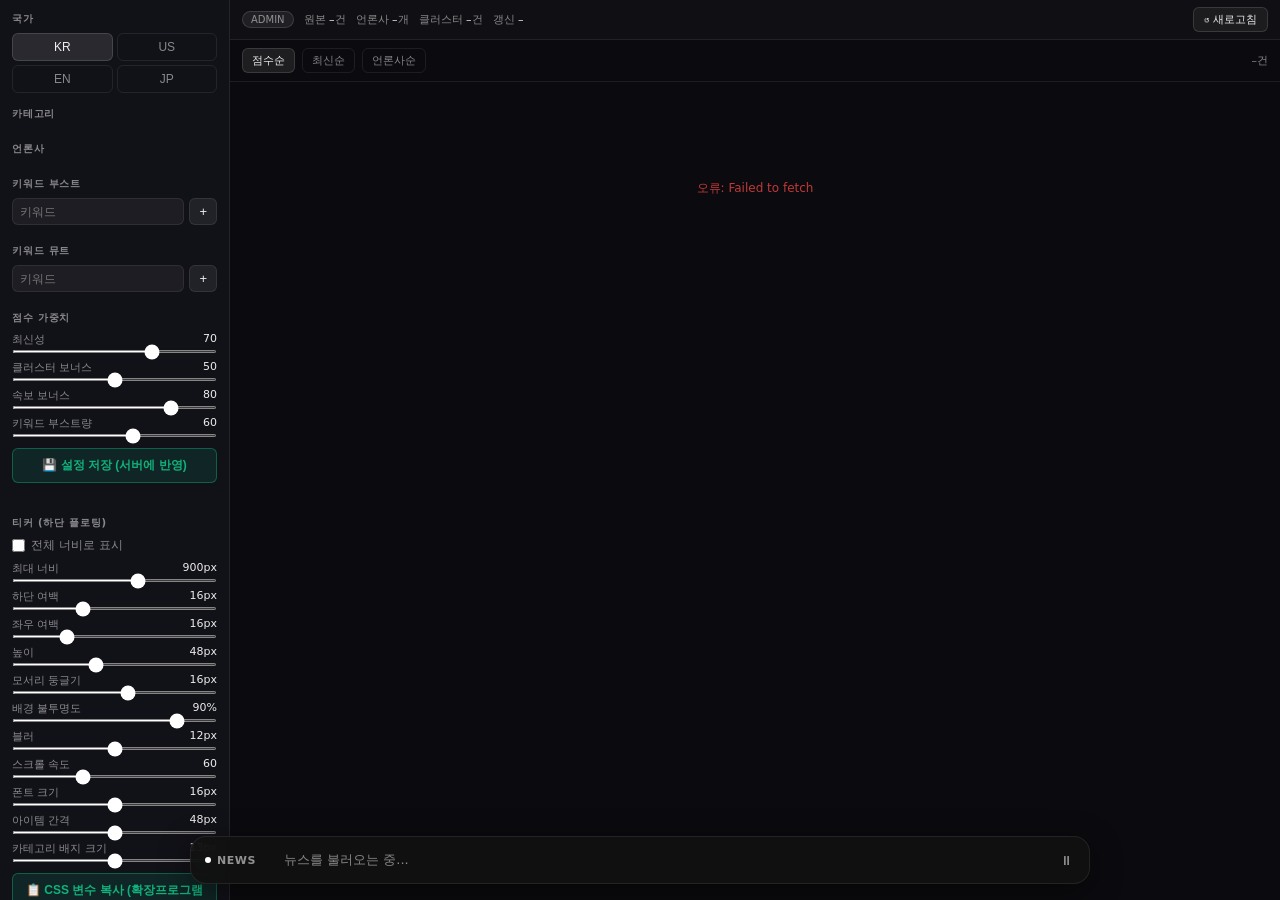
==== admin/index.html @ 9a30c45f "chore: 초기 커밋 — 크롬 확장프로그램(NEWS) + admin 대시보드 Cloudflare Worker(news-ticker-worker)와 연동되는 뉴스 티커 크롬 확장프" ====
<!DOCTYPE html>
<html lang="ko">
<head>
<meta charset="UTF-8">
<meta name="viewport" content="width=device-width, initial-scale=1">
<title>News Ticker — Admin</title>
<style>
*{box-sizing:border-box;margin:0;padding:0}
:root{--bg:#0b0b0f;--bg2:#111118;--fg:rgba(255,255,255,0.92);--muted:rgba(255,255,255,0.5);--line:rgba(255,255,255,0.08);--line2:rgba(255,255,255,0.13)}
body{background:var(--bg);color:var(--fg);font-family:system-ui,-apple-system,sans-serif;font-size:13px;height:100vh;display:flex;flex-direction:column;overflow:hidden}

/* ══ 하단 플로팅 티커 (실제 확장프로그램 ticker.css와 동일한 클래스/변수 구조) ══
   여기서 튜닝한 --ticker-* 값은 나중에 NEWS/ticker.css의 :root로 그대로 옮길 수 있음 */
:root{
  --ticker-height:48px;
  --ticker-bg-alpha:0.9;
  --ticker-blur:12px;
  --ticker-radius:16px;
  --ticker-bottom:16px;
  --ticker-side:16px;
  --ticker-max-width:900px;
  --ticker-speed:60;
  --ticker-font-size:16px;
  --ticker-font-weight-source:600;
  --ticker-font-weight-title:500;
  --ticker-gap:8px;
  --ticker-item-gap:48px;
  --ticker-cat-font-size:13px;
  --ticker-cat-bg-alpha:0.18;
}

.ticker-dot-live{width:6px;height:6px;border-radius:50%;background:#fff;animation:blink 1s infinite}
@keyframes blink{0%,100%{opacity:1}50%{opacity:0.3}}

.ticker-float{
  position:fixed;left:50%;bottom:var(--ticker-bottom);transform:translateX(-50%);
  width:calc(100% - var(--ticker-side) * 2);max-width:var(--ticker-max-width);height:var(--ticker-height);
  background:rgba(17,17,17,var(--ticker-bg-alpha));
  backdrop-filter:blur(var(--ticker-blur));-webkit-backdrop-filter:blur(var(--ticker-blur));
  border-radius:var(--ticker-radius);border:1px solid rgba(255,255,255,0.08);
  box-shadow:0 8px 32px rgba(0,0,0,0.45);
  display:flex;align-items:center;overflow:hidden;z-index:500;font-family:inherit;
}
.ticker-float.full-width{max-width:none}
.ticker-float-label{flex-shrink:0;padding:0 14px;font-size:11px;font-weight:700;letter-spacing:.05em;color:rgba(255,255,255,0.55);white-space:nowrap;display:flex;align-items:center;gap:6px}
.ticker-float-track{flex:1;overflow:hidden;height:100%;position:relative;mask-image:linear-gradient(to right,transparent,black 16px,black calc(100% - 16px),transparent);-webkit-mask-image:linear-gradient(to right,transparent,black 16px,black calc(100% - 16px),transparent)}
.ticker-float-inner{display:flex;align-items:center;height:100%;gap:var(--ticker-item-gap);white-space:nowrap;will-change:transform}
.ticker-float-controls{flex-shrink:0;display:flex;align-items:center;padding:0 10px}
.ticker-float-controls button{background:none;border:none;color:rgba(255,255,255,0.55);cursor:pointer;font-size:13px;padding:4px 6px;border-radius:4px;transition:.15s}
.ticker-float-controls button:hover{color:#fff;background:rgba(255,255,255,0.1)}

/* ── 티커 아이템 (실제 확장프로그램 content.js의 renderTickerItem과 동일 구조/클래스) ── */
.ticker-item{display:inline-flex;align-items:center;gap:var(--ticker-gap);flex-shrink:0;color:inherit;text-decoration:none;cursor:pointer}
.ticker-item:hover .ticker-title{color:#f9c74f}
.ticker-source{display:flex;align-items:center;gap:2px}
.ticker-source-name{font-size:var(--ticker-font-size);font-weight:var(--ticker-font-weight-source);color:#fff;white-space:nowrap}
.ticker-cluster{font-size:var(--ticker-font-size);font-weight:var(--ticker-font-weight-source);color:#fff;opacity:.5;white-space:nowrap}
.ticker-cat{padding:4px 8px;border-radius:99px;font-size:var(--ticker-cat-font-size);font-weight:600;line-height:1;white-space:nowrap;background:rgba(var(--cat-r),var(--cat-g),var(--cat-b),var(--ticker-cat-bg-alpha));color:rgb(var(--cat-r),var(--cat-g),var(--cat-b))}
.ticker-article{display:flex;align-items:center;gap:6px}
.ticker-title{font-size:var(--ticker-font-size);font-weight:var(--ticker-font-weight-title);color:#fff;white-space:nowrap;transition:color .15s}
.ticker-dot{flex-shrink:0;width:6px;height:6px;border-radius:99px;background:#f00;box-shadow:0 0 4px 2px rgba(255,0,0,.6)}

.cat-politics{--cat-r:239;--cat-g:68;--cat-b:68}
.cat-economy{--cat-r:16;--cat-g:185;--cat-b:129}
.cat-society{--cat-r:59;--cat-g:130;--cat-b:246}
.cat-world{--cat-r:168;--cat-g:85;--cat-b:247}
.cat-culture{--cat-r:236;--cat-g:72;--cat-b:153}
.cat-entertainment{--cat-r:236;--cat-g:72;--cat-b:153}
.cat-sports{--cat-r:245;--cat-g:158;--cat-b:11}
.cat-tech{--cat-r:6;--cat-g:182;--cat-b:212}

/* LAYOUT */
.layout{display:grid;grid-template-columns:230px 1fr;flex:1;overflow:hidden}

/* SIDEBAR */
.sidebar{background:var(--bg2);border-right:1px solid var(--line);padding:12px;display:flex;flex-direction:column;gap:14px;overflow-y:auto}
.s-title{font-size:10px;font-weight:700;letter-spacing:.08em;color:var(--muted);margin-bottom:7px;text-transform:uppercase}

.country-tabs{display:grid;grid-template-columns:1fr 1fr;gap:4px}
.ctab{padding:6px 0;border-radius:6px;border:1px solid var(--line);background:transparent;color:var(--muted);font-size:12px;cursor:pointer;text-align:center;transition:.15s}
.ctab.active{background:rgba(255,255,255,0.1);border-color:var(--line2);color:var(--fg)}
.ctab:hover:not(.active){background:rgba(255,255,255,0.04)}

.cat-list,.source-list{display:flex;flex-direction:column;gap:2px}
.cat-item,.source-item{display:flex;align-items:center;justify-content:space-between;padding:5px 7px;border-radius:6px;cursor:pointer;transition:.15s}
.cat-item:hover,.source-item:hover{background:rgba(255,255,255,0.04)}
.cat-item.active,.source-item.active{background:rgba(255,255,255,0.07)}
.cat-left,.src-left{display:flex;align-items:center;gap:6px}
.cat-dot{width:7px;height:7px;border-radius:50%;flex-shrink:0}
.cat-name,.src-name{font-size:12px}
.cat-cnt,.src-cnt{font-size:10px;color:var(--muted)}
.src-cb{width:13px;height:13px;border-radius:3px;border:1px solid var(--line2);background:rgba(255,255,255,0.06);display:flex;align-items:center;justify-content:center;flex-shrink:0;font-size:9px;color:transparent}
.source-item.active .src-cb{background:rgba(255,255,255,0.2);border-color:rgba(255,255,255,0.4);color:rgba(255,255,255,0.9)}

.kw-input-row{display:flex;gap:5px}
.kw-input{flex:1;background:rgba(255,255,255,0.05);border:1px solid var(--line);border-radius:6px;padding:5px 7px;color:var(--fg);font-size:12px;outline:none}
.kw-input:focus{border-color:var(--line2)}
.kw-add{background:rgba(255,255,255,0.07);border:1px solid var(--line);border-radius:6px;padding:5px 9px;color:var(--fg);font-size:13px;cursor:pointer}
.kw-tags{display:flex;flex-wrap:wrap;gap:4px;margin-top:5px}
.kw-tag{font-size:11px;padding:2px 7px;border-radius:999px;border:1px solid;display:flex;align-items:center;gap:4px}
.kw-boost{border-color:rgba(16,185,129,0.35);background:rgba(16,185,129,0.1);color:rgba(16,185,129,0.9)}
.kw-mute{border-color:rgba(239,68,68,0.35);background:rgba(239,68,68,0.1);color:rgba(239,68,68,0.9)}
.kw-remove{cursor:pointer;opacity:.6;font-size:10px}
.kw-remove:hover{opacity:1}

.slider-row{display:flex;flex-direction:column;gap:3px;margin-bottom:7px}
.slider-label{display:flex;justify-content:space-between;font-size:11px;color:var(--muted)}
.slider-val{color:var(--fg)}
input[type=range]{width:100%;accent-color:#fff;height:3px}

.save-btn{width:100%;margin-top:4px;font-size:12px;padding:8px;border-radius:6px;border:1px solid rgba(16,185,129,0.4);background:rgba(16,185,129,0.12);color:rgba(16,185,129,0.95);cursor:pointer;font-weight:600;transition:.15s}
.save-btn:hover{background:rgba(16,185,129,0.2)}
.save-status{font-size:10px;color:var(--muted);margin-top:5px;min-height:14px}
.save-status.ok{color:rgba(16,185,129,0.9)}
.save-status.err{color:rgba(239,68,68,0.9)}

/* MAIN */
.main{display:flex;flex-direction:column;overflow:hidden}
.admin-bar{display:flex;align-items:center;gap:10px;padding:7px 12px;border-bottom:1px solid var(--line);background:rgba(255,255,255,0.02);flex-shrink:0;flex-wrap:wrap}
.admin-badge{font-size:10px;padding:2px 8px;border-radius:999px;background:rgba(255,255,255,0.07);border:1px solid var(--line2);color:var(--muted)}
.admin-stat{font-size:11px;color:var(--muted)}
.admin-stat b{color:var(--fg);font-weight:500}
.refresh-btn{margin-left:auto;font-size:11px;padding:4px 10px;border-radius:6px;border:1px solid var(--line2);background:rgba(255,255,255,0.05);color:var(--fg);cursor:pointer;transition:.15s}
.refresh-btn:hover{background:rgba(255,255,255,0.1)}
.loading-bar{height:2px;background:linear-gradient(90deg,#c00,#ff6b6b,#c00);background-size:200%;animation:loading 1s linear infinite;display:none}
.loading-bar.show{display:block}
@keyframes loading{0%{background-position:200%}100%{background-position:-200%}}

.toolbar{display:flex;align-items:center;gap:7px;padding:8px 12px;border-bottom:1px solid var(--line);flex-shrink:0}
.sort-btn{padding:4px 9px;border-radius:6px;border:1px solid var(--line);background:transparent;color:var(--muted);font-size:11px;cursor:pointer;transition:.15s}
.sort-btn.active{background:rgba(255,255,255,0.08);border-color:var(--line2);color:var(--fg)}
.sort-btn:hover:not(.active){background:rgba(255,255,255,0.04)}
.result-cnt{font-size:11px;color:var(--muted);margin-left:auto}

.article-list{flex:1;overflow-y:auto;padding:6px}
.article-item{display:grid;grid-template-columns:28px 1fr auto;gap:8px;align-items:start;padding:9px 10px;border-radius:7px;border:1px solid transparent;cursor:pointer;transition:.15s;margin-bottom:3px}
.article-item:hover{background:rgba(255,255,255,0.03);border-color:var(--line)}
.rank{font-size:11px;color:var(--muted);text-align:right;padding-top:2px}
.article-meta{display:flex;align-items:center;gap:5px;margin-bottom:3px;flex-wrap:wrap}
.article-title{font-size:12px;line-height:1.45;color:var(--fg)}
.article-source{font-size:11px;color:var(--muted)}
.cat-badge{font-size:10px;padding:2px 6px;border-radius:999px;border:1px solid;line-height:1;white-space:nowrap}
.score-col{display:flex;flex-direction:column;align-items:flex-end;gap:3px;padding-top:2px}
.score-num{font-size:11px;padding:2px 7px;border-radius:999px;border:1px solid var(--line2);background:rgba(255,255,255,0.05);min-width:36px;text-align:center}
.article-time{font-size:10px;color:var(--muted)}

.empty-state{display:flex;flex-direction:column;align-items:center;justify-content:center;height:200px;gap:8px;color:var(--muted);font-size:12px}
.error-state{color:rgba(239,68,68,0.8)}
</style>
</head>
<body>

<div class="layout">
<div class="sidebar">
  <div>
    <div class="s-title">국가</div>
    <div class="country-tabs">
      <button class="ctab active" onclick="setCountry(this,'kr')">KR</button>
      <button class="ctab" onclick="setCountry(this,'us')">US</button>
      <button class="ctab" onclick="setCountry(this,'en')">EN</button>
      <button class="ctab" onclick="setCountry(this,'jp')">JP</button>
    </div>
  </div>
  <div>
    <div class="s-title">카테고리</div>
    <div class="cat-list" id="catList"></div>
  </div>
  <div>
    <div class="s-title">언론사</div>
    <div class="source-list" id="sourceList"></div>
  </div>
  <div>
    <div class="s-title">키워드 부스트</div>
    <div class="kw-input-row">
      <input class="kw-input" id="boostInput" placeholder="키워드">
      <button class="kw-add" onclick="addKw('boost')">+</button>
    </div>
    <div class="kw-tags" id="boostTags"></div>
  </div>
  <div>
    <div class="s-title">키워드 뮤트</div>
    <div class="kw-input-row">
      <input class="kw-input" id="muteInput" placeholder="키워드">
      <button class="kw-add" onclick="addKw('mute')">+</button>
    </div>
    <div class="kw-tags" id="muteTags"></div>
  </div>
  <div>
    <div class="s-title">점수 가중치</div>
    <div class="slider-row">
      <div class="slider-label"><span>최신성</span><span class="slider-val" id="v1">70</span></div>
      <input type="range" min="0" max="100" value="70" step="1" oninput="document.getElementById('v1').textContent=this.value;rerender()">
    </div>
    <div class="slider-row">
      <div class="slider-label"><span>클러스터 보너스</span><span class="slider-val" id="v2">50</span></div>
      <input type="range" min="0" max="100" value="50" step="1" oninput="document.getElementById('v2').textContent=this.value;rerender()">
    </div>
    <div class="slider-row">
      <div class="slider-label"><span>속보 보너스</span><span class="slider-val" id="v3">80</span></div>
      <input type="range" min="0" max="100" value="80" step="1" oninput="document.getElementById('v3').textContent=this.value;rerender()">
    </div>
    <div class="slider-row">
      <div class="slider-label"><span>키워드 부스트량</span><span class="slider-val" id="v4">60</span></div>
      <input type="range" min="0" max="100" value="60" step="1" oninput="document.getElementById('v4').textContent=this.value;rerender()">
    </div>
    <button class="save-btn" onclick="saveConfig()">💾 설정 저장 (서버에 반영)</button>
    <div class="save-status" id="saveStatus"></div>
  </div>
  <div>
    <div class="s-title">티커 (하단 플로팅)</div>

    <div class="slider-row">
      <label style="display:flex;align-items:center;gap:6px;font-size:12px;color:var(--muted)">
        <input type="checkbox" id="tFullWidth" onchange="applyTickerVars()"> 전체 너비로 표시
      </label>
    </div>
    <div class="slider-row">
      <div class="slider-label"><span>최대 너비</span><span class="slider-val" id="tMaxWidthV">900px</span></div>
      <input type="range" id="tMaxWidth" min="400" max="1200" step="10" value="900" oninput="tickerValUpdate('tMaxWidth','tMaxWidthV','px');applyTickerVars()">
    </div>
    <div class="slider-row">
      <div class="slider-label"><span>하단 여백</span><span class="slider-val" id="tBottomV">16px</span></div>
      <input type="range" id="tBottom" min="0" max="48" step="1" value="16" oninput="tickerValUpdate('tBottom','tBottomV','px');applyTickerVars()">
    </div>
    <div class="slider-row">
      <div class="slider-label"><span>좌우 여백</span><span class="slider-val" id="tSideV">16px</span></div>
      <input type="range" id="tSide" min="0" max="64" step="1" value="16" oninput="tickerValUpdate('tSide','tSideV','px');applyTickerVars()">
    </div>
    <div class="slider-row">
      <div class="slider-label"><span>높이</span><span class="slider-val" id="tHeightV">48px</span></div>
      <input type="range" id="tHeight" min="32" max="72" step="1" value="48" oninput="tickerValUpdate('tHeight','tHeightV','px');applyTickerVars()">
    </div>
    <div class="slider-row">
      <div class="slider-label"><span>모서리 둥글기</span><span class="slider-val" id="tRadiusV">16px</span></div>
      <input type="range" id="tRadius" min="0" max="28" step="1" value="16" oninput="tickerValUpdate('tRadius','tRadiusV','px');applyTickerVars()">
    </div>
    <div class="slider-row">
      <div class="slider-label"><span>배경 불투명도</span><span class="slider-val" id="tBgAlphaV">90%</span></div>
      <input type="range" id="tBgAlpha" min="40" max="100" step="1" value="90" oninput="tickerValUpdate('tBgAlpha','tBgAlphaV','%');applyTickerVars()">
    </div>
    <div class="slider-row">
      <div class="slider-label"><span>블러</span><span class="slider-val" id="tBlurV">12px</span></div>
      <input type="range" id="tBlur" min="0" max="24" step="1" value="12" oninput="tickerValUpdate('tBlur','tBlurV','px');applyTickerVars()">
    </div>
    <div class="slider-row">
      <div class="slider-label"><span>스크롤 속도</span><span class="slider-val" id="tSpeedV">60</span></div>
      <input type="range" id="tSpeed" min="20" max="140" step="5" value="60" oninput="tickerValUpdate('tSpeed','tSpeedV','');applyTickerVars()">
    </div>
    <div class="slider-row">
      <div class="slider-label"><span>폰트 크기</span><span class="slider-val" id="tFontSizeV">16px</span></div>
      <input type="range" id="tFontSize" min="12" max="20" step="1" value="16" oninput="tickerValUpdate('tFontSize','tFontSizeV','px');applyTickerVars()">
    </div>
    <div class="slider-row">
      <div class="slider-label"><span>아이템 간격</span><span class="slider-val" id="tItemGapV">48px</span></div>
      <input type="range" id="tItemGap" min="16" max="80" step="2" value="48" oninput="tickerValUpdate('tItemGap','tItemGapV','px');applyTickerVars()">
    </div>
    <div class="slider-row">
      <div class="slider-label"><span>카테고리 배지 크기</span><span class="slider-val" id="tCatFontSizeV">13px</span></div>
      <input type="range" id="tCatFontSize" min="10" max="16" step="1" value="13" oninput="tickerValUpdate('tCatFontSize','tCatFontSizeV','px');applyTickerVars()">
    </div>
    <button class="save-btn" id="copyCssBtn" onclick="copyTickerCSS()">📋 CSS 변수 복사 (확장프로그램 포팅용)</button>
    <div class="save-status" id="tickerSaveStatus">변경 시 이 브라우저에 자동 저장됨</div>
  </div>
</div>

<div class="main">
  <div class="admin-bar">
    <span class="admin-badge">ADMIN</span>
    <span class="admin-stat">원본 <b id="totalCnt">–</b>건</span>
    <span class="admin-stat">언론사 <b id="srcCnt">–</b>개</span>
    <span class="admin-stat">클러스터 <b id="showCnt">–</b>건</span>
    <span class="admin-stat">갱신 <b id="updatedAt">–</b></span>
    <button class="refresh-btn" onclick="loadData()">↺ 새로고침</button>
  </div>
  <div class="loading-bar" id="loadingBar"></div>
  <div class="toolbar">
    <button class="sort-btn active" onclick="setSort(this,'score')">점수순</button>
    <button class="sort-btn" onclick="setSort(this,'time')">최신순</button>
    <button class="sort-btn" onclick="setSort(this,'source')">언론사순</button>
    <div class="result-cnt" id="resultCnt">–건</div>
  </div>
  <div class="article-list" id="articleList">
    <div class="empty-state">데이터 불러오는 중...</div>
  </div>
</div>
</div>

<div class="ticker-float" id="tickerFloat">
  <div class="ticker-float-label"><span class="ticker-dot-live"></span>NEWS</div>
  <div class="ticker-float-track">
    <div class="ticker-float-inner" id="tickerFloatInner">
      <span style="padding:0 14px;font-size:13px;color:rgba(255,255,255,0.5)">뉴스를 불러오는 중...</span>
    </div>
  </div>
  <div class="ticker-float-controls">
    <button id="tickerPauseBtn" onclick="toggleTickerPause()" title="일시정지 / 재생">⏸</button>
  </div>
</div>

<script>
const WORKER_URL = "https://news-ticker-worker.ojh7754.workers.dev";
const CLUSTER_THRESHOLD = 0.4;

const CAT_COLORS = {
  politics:{c:'rgba(239,68,68,0.85)',b:'rgba(239,68,68,0.3)'},
  economy:{c:'rgba(16,185,129,0.85)',b:'rgba(16,185,129,0.3)'},
  society:{c:'rgba(59,130,246,0.85)',b:'rgba(59,130,246,0.3)'},
  world:{c:'rgba(168,85,247,0.85)',b:'rgba(168,85,247,0.3)'},
  culture:{c:'rgba(236,72,153,0.85)',b:'rgba(236,72,153,0.3)'},
  sports:{c:'rgba(245,158,11,0.85)',b:'rgba(245,158,11,0.3)'},
  tech:{c:'rgba(6,182,212,0.85)',b:'rgba(6,182,212,0.3)'},
  entertainment:{c:'rgba(217,70,239,0.85)',b:'rgba(217,70,239,0.3)'},
};

const CAT_LABELS = {
  kr:{politics:'정치',economy:'경제',tech:'기술',world:'국제',culture:'문화',entertainment:'연예',sports:'스포츠',society:'사회'},
  us:{politics:'Politics',economy:'Economy',tech:'Tech',world:'World',culture:'Culture',entertainment:'Entertainment',sports:'Sports',society:'Society'},
  en:{politics:'Politics',economy:'Business',tech:'Tech',world:'World',culture:'Culture',entertainment:'Entertainment',sports:'Sports',society:'Society'},
  jp:{politics:'政治',economy:'経済',tech:'テクノロジー',world:'国際',culture:'文化',entertainment:'エンタメ',sports:'スポーツ',society:'社会'},
};

let country = 'kr';
let rawItems = [];
let selCats = new Set();
let selSrc = new Set();
let sortMode = 'score';
let boostKws = [];
let muteKws = [];
let tickerOffset = 0;
let tickerLast = null;
let tickerRAF = null;
let tickerSpeed = 60;
let tickerPaused = false;

function getWeights() {
  return {
    recency: Number(document.getElementById('v1').textContent) || 0,
    clusterBonus: Number(document.getElementById('v2').textContent) || 0,
    breakingBonus: Number(document.getElementById('v3').textContent) || 0,
    keywordBoost: Number(document.getElementById('v4').textContent) || 0,
  };
}

// ── 클러스터링 & 점수 (서버 로직과 동일하게 미리보기) ──────────
function tokenize(title) {
  return title.toLowerCase()
    .replace(/[""''·…,.?!()[\]{}<>:;\-–—~`]/g, " ")
    .split(/\s+/)
    .filter(t => t.length >= 2);
}
function jaccard(a, b) {
  if (!a.size || !b.size) return 0;
  let inter = 0;
  for (const t of a) if (b.has(t)) inter++;
  return inter / (a.size + b.size - inter);
}
function clusterArticles(items) {
  const clusters = [];
  for (const item of items) {
    const tokens = new Set(tokenize(item.title));
    let best = null, bestSim = 0;
    for (const cluster of clusters) {
      const sim = jaccard(tokens, cluster.tokens);
      if (sim > bestSim) { bestSim = sim; best = cluster; }
    }
    if (best && bestSim >= CLUSTER_THRESHOLD) {
      best.items.push(item);
      for (const t of tokens) best.tokens.add(t);
    } else {
      clusters.push({ tokens, items: [item] });
    }
  }
  return clusters.map(c => c.items);
}
function scoreCluster(items, weights) {
  const now = Date.now();
  const latest = Math.max(...items.map(i => i.publishedAt));
  const ageHours = (now - latest) / (1000 * 60 * 60);
  const recency = Math.max(0, 100 - ageHours * 4) * (weights.recency / 100);
  const sourceCount = new Set(items.map(i => i.domain)).size;
  const clusterBonus = Math.min(40, (sourceCount - 1) * 15) * (weights.clusterBonus / 100);
  const breaking = items.some(i => i.breaking);
  const breakingBonus = breaking ? weights.breakingBonus * 0.3 : 0;
  const boosted = boostKws.length > 0 && items.some(i => boostKws.some(k => i.title.toLowerCase().includes(k.toLowerCase())));
  const keywordBoost = boosted ? weights.keywordBoost * 0.3 : 0;
  return { score: Math.round(recency + clusterBonus + breakingBonus + keywordBoost), sourceCount, boosted, breaking };
}
function buildClusters(items) {
  const muted = muteKws.length ? items.filter(a => !muteKws.some(k => a.title.toLowerCase().includes(k.toLowerCase()))) : items;
  const weights = getWeights();
  const clusters = clusterArticles(muted);
  return clusters.map(items => {
    const sorted = [...items].sort((a,b) => a.publishedAt - b.publishedAt);
    const primary = sorted[0];
    const { score, sourceCount, boosted, breaking } = scoreCluster(items, weights);
    return { ...primary, sourceCount, boosted, score, breaking };
  });
}

// ── 하단 플로팅 티커: 아이템 렌더링 & 애니메이션 ──────────────
// content.js의 renderTickerItem과 동일한 구조/클래스를 사용 (나중에 그대로 포팅)
function renderTickerItem(article) {
  const item = document.createElement('a');
  item.className = 'ticker-item';
  item.href = article.link;
  item.target = '_blank';
  item.rel = 'noopener noreferrer';

  const source = document.createElement('span');
  source.className = 'ticker-source';
  const sourceName = document.createElement('span');
  sourceName.className = 'ticker-source-name';
  sourceName.textContent = article.domain;
  source.appendChild(sourceName);

  if (article.sourceCount > 1) {
    const cluster = document.createElement('span');
    cluster.className = 'ticker-cluster';
    cluster.textContent = `+${article.sourceCount - 1}`;
    source.appendChild(cluster);
  }
  item.appendChild(source);

  if (article.category) {
    const labels = CAT_LABELS[country] || CAT_LABELS.kr;
    const cat = document.createElement('span');
    cat.className = `ticker-cat cat-${article.category}`;
    cat.textContent = labels[article.category] || article.category;
    item.appendChild(cat);
  }

  const articleEl = document.createElement('span');
  articleEl.className = 'ticker-article';
  if (article.breaking) {
    const dot = document.createElement('span');
    dot.className = 'ticker-dot';
    articleEl.appendChild(dot);
  }
  const title = document.createElement('span');
  title.className = 'ticker-title';
  title.textContent = article.title;
  articleEl.appendChild(title);
  item.appendChild(articleEl);

  return item;
}

function startFloatTicker(items) {
  const inner = document.getElementById('tickerFloatInner');
  if (!items.length) return;
  const top = items.slice(0, 25);
  inner.innerHTML = '';
  const fragment = () => {
    const frag = document.createDocumentFragment();
    top.forEach(a => frag.appendChild(renderTickerItem(a)));
    return frag;
  };
  inner.appendChild(fragment());
  inner.appendChild(fragment());

  if (tickerRAF) cancelAnimationFrame(tickerRAF);
  tickerOffset = 0;
  tickerLast = null;

  function tick(ts) {
    if (!tickerLast) tickerLast = ts;
    const dt = ts - tickerLast;
    tickerLast = ts;
    if (!tickerPaused) {
      tickerOffset += tickerSpeed * dt / 1000;
      const half = inner.scrollWidth / 2;
      if (half > 0) tickerOffset = tickerOffset % half;
      inner.style.transform = `translateX(-${tickerOffset}px)`;
    }
    tickerRAF = requestAnimationFrame(tick);
  }
  tickerRAF = requestAnimationFrame(tick);
}

function toggleTickerPause() {
  tickerPaused = !tickerPaused;
  document.getElementById('tickerPauseBtn').textContent = tickerPaused ? '▶' : '⏸';
}

// ── 티커 튜닝: 슬라이더 값 → CSS 변수 (나중에 NEWS/ticker.css로 그대로 포팅) ──
function val(id) { return document.getElementById(id).value; }

function tickerValUpdate(inputId, valId, suffix) {
  document.getElementById(valId).textContent = val(inputId) + suffix;
}

const TICKER_TUNING_KEY = 'newsTickerTuning';
const TICKER_INPUT_IDS = ['tBottom','tSide','tMaxWidth','tHeight','tRadius','tBgAlpha','tBlur','tSpeed','tFontSize','tItemGap','tCatFontSize'];

function applyTickerVars() {
  const root = document.documentElement.style;
  root.setProperty('--ticker-bottom', val('tBottom') + 'px');
  root.setProperty('--ticker-side', val('tSide') + 'px');
  root.setProperty('--ticker-max-width', val('tMaxWidth') + 'px');
  root.setProperty('--ticker-height', val('tHeight') + 'px');
  root.setProperty('--ticker-radius', val('tRadius') + 'px');
  root.setProperty('--ticker-bg-alpha', val('tBgAlpha') / 100);
  root.setProperty('--ticker-blur', val('tBlur') + 'px');
  root.setProperty('--ticker-speed', val('tSpeed'));
  root.setProperty('--ticker-font-size', val('tFontSize') + 'px');
  root.setProperty('--ticker-item-gap', val('tItemGap') + 'px');
  root.setProperty('--ticker-cat-font-size', val('tCatFontSize') + 'px');

  document.getElementById('tickerFloat').classList.toggle('full-width', document.getElementById('tFullWidth').checked);

  tickerSpeed = Number(val('tSpeed')) || 60;

  const clearance = Number(val('tHeight')) + Number(val('tBottom')) + 16;
  document.getElementById('articleList').style.paddingBottom = clearance + 'px';

  saveTickerTuningLocal();
}

function saveTickerTuningLocal() {
  const cfg = { fullWidth: document.getElementById('tFullWidth').checked };
  TICKER_INPUT_IDS.forEach(id => { cfg[id] = val(id); });
  localStorage.setItem(TICKER_TUNING_KEY, JSON.stringify(cfg));
}

function loadTickerTuningLocal() {
  try {
    const raw = localStorage.getItem(TICKER_TUNING_KEY);
    if (!raw) return;
    const cfg = JSON.parse(raw);
    TICKER_INPUT_IDS.forEach(id => {
      if (cfg[id] == null) return;
      document.getElementById(id).value = cfg[id];
    });
    if (cfg.fullWidth != null) document.getElementById('tFullWidth').checked = cfg.fullWidth;
    tickerValUpdate('tBottom','tBottomV','px');
    tickerValUpdate('tSide','tSideV','px');
    tickerValUpdate('tMaxWidth','tMaxWidthV','px');
    tickerValUpdate('tHeight','tHeightV','px');
    tickerValUpdate('tRadius','tRadiusV','px');
    tickerValUpdate('tBgAlpha','tBgAlphaV','%');
    tickerValUpdate('tBlur','tBlurV','px');
    tickerValUpdate('tSpeed','tSpeedV','');
    tickerValUpdate('tFontSize','tFontSizeV','px');
    tickerValUpdate('tItemGap','tItemGapV','px');
    tickerValUpdate('tCatFontSize','tCatFontSizeV','px');
  } catch (e) {
    console.warn('티커 튜닝 로드 실패', e.message);
  }
}

function copyTickerCSS() {
  const fullWidth = document.getElementById('tFullWidth').checked;
  const css = `:root {\n  --ticker-height: ${val('tHeight')}px;\n  --ticker-speed: ${val('tSpeed')};\n  --ticker-font-size: ${val('tFontSize')}px;\n  --ticker-item-gap: ${val('tItemGap')}px;\n  --ticker-cat-font-size: ${val('tCatFontSize')}px;\n  --ticker-radius: ${val('tRadius')}px;\n  --ticker-bottom: ${val('tBottom')}px;\n  --ticker-side: ${val('tSide')}px;\n  --ticker-max-width: ${fullWidth ? 'none' : val('tMaxWidth') + 'px'};\n  --ticker-bg-alpha: ${(val('tBgAlpha') / 100).toFixed(2)};\n  --ticker-blur: ${val('tBlur')}px;\n}`;
  navigator.clipboard.writeText(css).then(() => {
    const el = document.getElementById('tickerSaveStatus');
    el.textContent = 'CSS 복사 완료!';
    el.className = 'save-status ok';
    setTimeout(() => { el.textContent = '변경 시 이 브라우저에 자동 저장됨'; el.className = 'save-status'; }, 2000);
  });
}

// ── 데이터 로드 ──────────────────────────────
async function loadData() {
  document.getElementById('loadingBar').classList.add('show');
  try {
    const res = await fetch(`${WORKER_URL}/?pack=${country}&raw=1`);
    if (!res.ok) throw new Error(`HTTP ${res.status}`);
    const data = await res.json();
    rawItems = Array.isArray(data.items) ? data.items : [];

    if (data.updatedAt) {
      const d = new Date(data.updatedAt);
      document.getElementById('updatedAt').textContent =
        `${d.getHours().toString().padStart(2,'0')}:${d.getMinutes().toString().padStart(2,'0')}`;
    }

    document.getElementById('totalCnt').textContent = rawItems.length;
    selCats = new Set();
    selSrc = new Set();
    renderSidebar();
    rerender();
  } catch(e) {
    document.getElementById('articleList').innerHTML =
      `<div class="empty-state error-state">오류: ${e.message}</div>`;
  } finally {
    document.getElementById('loadingBar').classList.remove('show');
  }
}

async function loadConfig() {
  try {
    const res = await fetch(`${WORKER_URL}/admin/config`);
    if (!res.ok) return;
    const cfg = await res.json();
    const w = cfg.weights || {};
    if (w.recency != null) { document.getElementById('v1').value = w.recency; document.getElementById('v1').textContent = w.recency; }
    if (w.clusterBonus != null) { document.getElementById('v2').value = w.clusterBonus; document.getElementById('v2').textContent = w.clusterBonus; }
    if (w.breakingBonus != null) { document.getElementById('v3').value = w.breakingBonus; document.getElementById('v3').textContent = w.breakingBonus; }
    if (w.keywordBoost != null) { document.getElementById('v4').value = w.keywordBoost; document.getElementById('v4').textContent = w.keywordBoost; }
    boostKws = Array.isArray(cfg.boostKeywords) ? cfg.boostKeywords : [];
    muteKws = Array.isArray(cfg.muteKeywords) ? cfg.muteKeywords : [];
    renderKwTags();
  } catch(e) {
    console.warn('설정 로드 실패', e.message);
  }
}

async function saveConfig() {
  const statusEl = document.getElementById('saveStatus');
  statusEl.textContent = '저장 중...';
  statusEl.className = 'save-status';
  try {
    const res = await fetch(`${WORKER_URL}/admin/config`, {
      method: 'POST',
      headers: { 'Content-Type': 'application/json' },
      body: JSON.stringify({ weights: getWeights(), boostKeywords: boostKws, muteKeywords: muteKws }),
    });
    if (!res.ok) throw new Error(`HTTP ${res.status}`);
    statusEl.textContent = '저장 완료! 서버에 반영됨';
    statusEl.className = 'save-status ok';
  } catch(e) {
    statusEl.textContent = `저장 실패: ${e.message}`;
    statusEl.className = 'save-status err';
  }
  setTimeout(() => { statusEl.textContent = ''; statusEl.className = 'save-status'; }, 4000);
}

function renderSidebar() {
  // 카테고리
  const catEl = document.getElementById('catList');
  catEl.innerHTML = '';
  const labels = CAT_LABELS[country] || CAT_LABELS.kr;

  const allItem = document.createElement('div');
  allItem.className = 'cat-item' + (selCats.size === 0 ? ' active' : '');
  allItem.innerHTML = `<div class="cat-left"><div class="cat-dot" style="background:rgba(255,255,255,0.22)"></div><span class="cat-name">전체</span></div><span class="cat-cnt">${rawItems.length}</span>`;
  allItem.onclick = () => { selCats = new Set(); renderSidebar(); rerender(); };
  catEl.appendChild(allItem);

  const catCounts = {};
  rawItems.forEach(a => { catCounts[a.category] = (catCounts[a.category] || 0) + 1; });

  Object.keys(catCounts).sort((a,b) => catCounts[b] - catCounts[a]).forEach(catId => {
    const color = CAT_COLORS[catId] || { c: 'rgba(255,255,255,0.6)', b: 'rgba(255,255,255,0.25)' };
    const isActive = selCats.has(catId);
    const item = document.createElement('div');
    item.className = 'cat-item' + (isActive ? ' active' : '');
    item.innerHTML = `<div class="cat-left"><div class="cat-dot" style="background:${color.c}"></div><span class="cat-name">${labels[catId] || catId}</span></div><span class="cat-cnt">${catCounts[catId]}</span>`;
    item.onclick = () => {
      if (selCats.has(catId)) selCats.delete(catId); else selCats.add(catId);
      renderSidebar(); rerender();
    };
    catEl.appendChild(item);
  });

  // 언론사
  const sources = [...new Set(rawItems.map(a => a.domain))].filter(Boolean);
  document.getElementById('srcCnt').textContent = sources.length;
  const srcEl = document.getElementById('sourceList');
  srcEl.innerHTML = '';
  sources.forEach(s => {
    const cnt = rawItems.filter(a => a.domain === s).length;
    const isActive = selSrc.has(s);
    const item = document.createElement('div');
    item.className = 'source-item' + (isActive ? ' active' : '');
    item.innerHTML = `<div class="src-cb">${isActive ? '✓' : ''}</div><span class="src-name">${s}</span><span class="src-cnt">${cnt}</span>`;
    item.onclick = () => {
      if (selSrc.has(s)) selSrc.delete(s); else selSrc.add(s);
      renderSidebar(); rerender();
    };
    srcEl.appendChild(item);
  });
}

function rerender() {
  let items = [...rawItems];
  if (selCats.size > 0) items = items.filter(a => selCats.has(a.category));
  if (selSrc.size > 0) items = items.filter(a => selSrc.has(a.domain));

  let clusters = buildClusters(items);

  if (sortMode === 'score') clusters.sort((a, b) => b.score - a.score);
  else if (sortMode === 'time') clusters.sort((a, b) => (b.publishedAt || 0) - (a.publishedAt || 0));
  else clusters.sort((a, b) => (a.domain || '').localeCompare(b.domain || ''));

  document.getElementById('resultCnt').textContent = `${clusters.length}건`;
  document.getElementById('showCnt').textContent = clusters.length;

  startFloatTicker([...clusters].sort((a,b) => b.score - a.score));

  const list = document.getElementById('articleList');
  list.innerHTML = '';

  if (!clusters.length) {
    list.innerHTML = '<div class="empty-state">표시할 기사가 없습니다</div>';
    return;
  }

  const labels = CAT_LABELS[country] || CAT_LABELS.kr;

  clusters.forEach((a, i) => {
    const color = CAT_COLORS[a.category] || { c: 'rgba(255,255,255,0.6)', b: 'rgba(255,255,255,0.25)' };
    const item = document.createElement('div');
    item.className = 'article-item';

    const timeStr = a.publishedAt
      ? new Date(a.publishedAt).toLocaleTimeString('ko-KR', {hour:'2-digit', minute:'2-digit'})
      : '';

    item.innerHTML = `
      <div class="rank">${i + 1}</div>
      <div>
        <div class="article-meta">
          <span class="article-source">${a.domain}${a.sourceCount > 1 ? ` 외 ${a.sourceCount - 1}곳` : ''}</span>
          <span class="cat-badge" style="color:${color.c};border-color:${color.b};background:${color.b}">${labels[a.category] || a.category}</span>
          ${a.breaking ? '<span class="cat-badge" style="color:rgba(239,68,68,0.9);border-color:rgba(239,68,68,0.4);background:rgba(239,68,68,0.08)">속보</span>' : ''}
          ${a.boosted ? '<span class="cat-badge" style="color:rgba(16,185,129,0.9);border-color:rgba(16,185,129,0.4);background:rgba(16,185,129,0.08)">부스트</span>' : ''}
        </div>
        <div class="article-title">${a.title}</div>
      </div>
      <div class="score-col">
        <div class="score-num">+${a.score}</div>
        <div class="article-time">${timeStr}</div>
      </div>`;

    item.onclick = () => window.open(a.link, '_blank');
    list.appendChild(item);
  });
}

function setCountry(el, c) {
  document.querySelectorAll('.ctab').forEach(b => b.classList.remove('active'));
  el.classList.add('active');
  country = c;
  loadData();
}

function setSort(el, mode) {
  document.querySelectorAll('.sort-btn').forEach(b => b.classList.remove('active'));
  el.classList.add('active');
  sortMode = mode;
  rerender();
}

function addKw(type) {
  const id = type === 'boost' ? 'boostInput' : 'muteInput';
  const val = document.getElementById(id).value.trim();
  if (!val) return;
  if (type === 'boost' && !boostKws.includes(val)) boostKws.push(val);
  if (type === 'mute' && !muteKws.includes(val)) muteKws.push(val);
  document.getElementById(id).value = '';
  renderKwTags(); rerender();
}

function removeKw(type, kw) {
  if (type === 'boost') boostKws = boostKws.filter(k => k !== kw);
  else muteKws = muteKws.filter(k => k !== kw);
  renderKwTags(); rerender();
}

function renderKwTags() {
  ['boost', 'mute'].forEach(type => {
    const arr = type === 'boost' ? boostKws : muteKws;
    const el = document.getElementById(type + 'Tags');
    el.innerHTML = '';
    arr.forEach(k => {
      const t = document.createElement('div');
      t.className = 'kw-tag kw-' + type;
      t.innerHTML = `${k}<span class="kw-remove" onclick="removeKw('${type}','${k}')">×</span>`;
      el.appendChild(t);
    });
  });
}

document.getElementById('boostInput').onkeydown = e => { if (e.key === 'Enter') addKw('boost'); };
document.getElementById('muteInput').onkeydown = e => { if (e.key === 'Enter') addKw('mute'); };

// ── 초기 로드: 저장된 설정부터 불러온 뒤 기사 로드 ──────────
loadTickerTuningLocal();
applyTickerVars();

(async () => {
  await loadConfig();
  await loadData();
})();
</script>
</body>
</html>
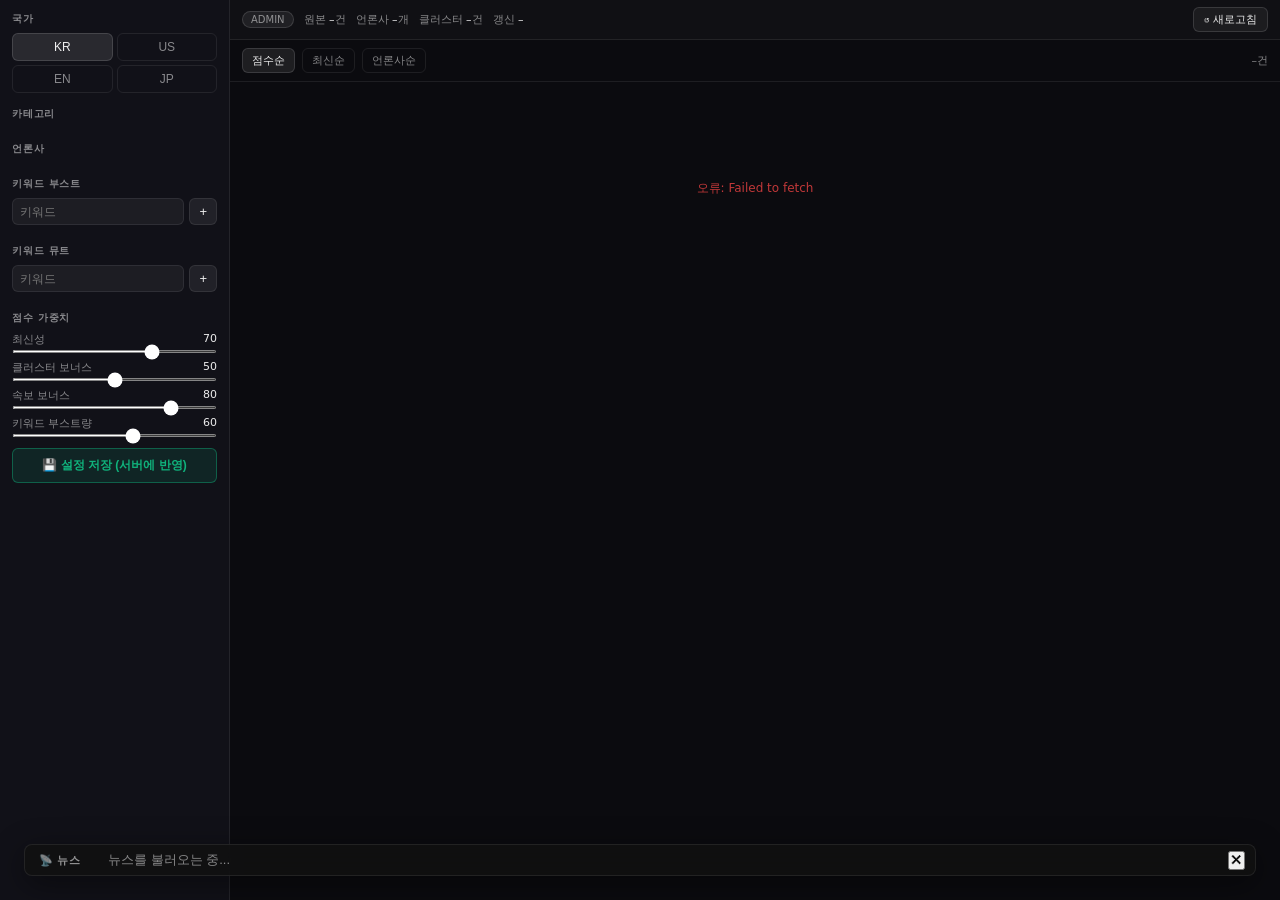
==== commit 16f33435: "feat: 티커를 하단 플로팅 카드로 포팅 + 순환 렌더링 + 클러스터 태그 기능 - NEWS/ticker.css: 상단 고정바 구조를 admin과 동일한 하단 플로팅 카드   구" ====
--- a/admin/index.html
+++ b/admin/index.html
@@ -4,70 +4,21 @@
 <meta charset="UTF-8">
 <meta name="viewport" content="width=device-width, initial-scale=1">
 <title>News Ticker — Admin</title>
+<link rel="stylesheet" id="tickerCssLink" href="../NEWS/ticker.css">
+<script>
+  // 로컬 file:// 링크는 브라우저가 강하게 캐싱해서 ticker.css를 고쳐도
+  // 새로고침만으론 예전 버전이 계속 보이는 경우가 많다. 매 로드마다 타임스탬프
+  // 쿼리를 붙여서 항상 새로 받아오게 한다.
+  document.getElementById('tickerCssLink').href = '../NEWS/ticker.css?t=' + Date.now();
+</script>
 <style>
 *{box-sizing:border-box;margin:0;padding:0}
 :root{--bg:#0b0b0f;--bg2:#111118;--fg:rgba(255,255,255,0.92);--muted:rgba(255,255,255,0.5);--line:rgba(255,255,255,0.08);--line2:rgba(255,255,255,0.13)}
 body{background:var(--bg);color:var(--fg);font-family:system-ui,-apple-system,sans-serif;font-size:13px;height:100vh;display:flex;flex-direction:column;overflow:hidden}
 
-/* ══ 하단 플로팅 티커 (실제 확장프로그램 ticker.css와 동일한 클래스/변수 구조) ══
-   여기서 튜닝한 --ticker-* 값은 나중에 NEWS/ticker.css의 :root로 그대로 옮길 수 있음 */
-:root{
-  --ticker-height:48px;
-  --ticker-bg-alpha:0.9;
-  --ticker-blur:12px;
-  --ticker-radius:16px;
-  --ticker-bottom:16px;
-  --ticker-side:16px;
-  --ticker-max-width:900px;
-  --ticker-speed:60;
-  --ticker-font-size:16px;
-  --ticker-font-weight-source:600;
-  --ticker-font-weight-title:500;
-  --ticker-gap:8px;
-  --ticker-item-gap:48px;
-  --ticker-cat-font-size:13px;
-  --ticker-cat-bg-alpha:0.18;
-}
-
-.ticker-dot-live{width:6px;height:6px;border-radius:50%;background:#fff;animation:blink 1s infinite}
-@keyframes blink{0%,100%{opacity:1}50%{opacity:0.3}}
-
-.ticker-float{
-  position:fixed;left:50%;bottom:var(--ticker-bottom);transform:translateX(-50%);
-  width:calc(100% - var(--ticker-side) * 2);max-width:var(--ticker-max-width);height:var(--ticker-height);
-  background:rgba(17,17,17,var(--ticker-bg-alpha));
-  backdrop-filter:blur(var(--ticker-blur));-webkit-backdrop-filter:blur(var(--ticker-blur));
-  border-radius:var(--ticker-radius);border:1px solid rgba(255,255,255,0.08);
-  box-shadow:0 8px 32px rgba(0,0,0,0.45);
-  display:flex;align-items:center;overflow:hidden;z-index:500;font-family:inherit;
-}
-.ticker-float.full-width{max-width:none}
-.ticker-float-label{flex-shrink:0;padding:0 14px;font-size:11px;font-weight:700;letter-spacing:.05em;color:rgba(255,255,255,0.55);white-space:nowrap;display:flex;align-items:center;gap:6px}
-.ticker-float-track{flex:1;overflow:hidden;height:100%;position:relative;mask-image:linear-gradient(to right,transparent,black 16px,black calc(100% - 16px),transparent);-webkit-mask-image:linear-gradient(to right,transparent,black 16px,black calc(100% - 16px),transparent)}
-.ticker-float-inner{display:flex;align-items:center;height:100%;gap:var(--ticker-item-gap);white-space:nowrap;will-change:transform}
-.ticker-float-controls{flex-shrink:0;display:flex;align-items:center;padding:0 10px}
-.ticker-float-controls button{background:none;border:none;color:rgba(255,255,255,0.55);cursor:pointer;font-size:13px;padding:4px 6px;border-radius:4px;transition:.15s}
-.ticker-float-controls button:hover{color:#fff;background:rgba(255,255,255,0.1)}
-
-/* ── 티커 아이템 (실제 확장프로그램 content.js의 renderTickerItem과 동일 구조/클래스) ── */
-.ticker-item{display:inline-flex;align-items:center;gap:var(--ticker-gap);flex-shrink:0;color:inherit;text-decoration:none;cursor:pointer}
-.ticker-item:hover .ticker-title{color:#f9c74f}
-.ticker-source{display:flex;align-items:center;gap:2px}
-.ticker-source-name{font-size:var(--ticker-font-size);font-weight:var(--ticker-font-weight-source);color:#fff;white-space:nowrap}
-.ticker-cluster{font-size:var(--ticker-font-size);font-weight:var(--ticker-font-weight-source);color:#fff;opacity:.5;white-space:nowrap}
-.ticker-cat{padding:4px 8px;border-radius:99px;font-size:var(--ticker-cat-font-size);font-weight:600;line-height:1;white-space:nowrap;background:rgba(var(--cat-r),var(--cat-g),var(--cat-b),var(--ticker-cat-bg-alpha));color:rgb(var(--cat-r),var(--cat-g),var(--cat-b))}
-.ticker-article{display:flex;align-items:center;gap:6px}
-.ticker-title{font-size:var(--ticker-font-size);font-weight:var(--ticker-font-weight-title);color:#fff;white-space:nowrap;transition:color .15s}
-.ticker-dot{flex-shrink:0;width:6px;height:6px;border-radius:99px;background:#f00;box-shadow:0 0 4px 2px rgba(255,0,0,.6)}
-
-.cat-politics{--cat-r:239;--cat-g:68;--cat-b:68}
-.cat-economy{--cat-r:16;--cat-g:185;--cat-b:129}
-.cat-society{--cat-r:59;--cat-g:130;--cat-b:246}
-.cat-world{--cat-r:168;--cat-g:85;--cat-b:247}
-.cat-culture{--cat-r:236;--cat-g:72;--cat-b:153}
-.cat-entertainment{--cat-r:236;--cat-g:72;--cat-b:153}
-.cat-sports{--cat-r:245;--cat-g:158;--cat-b:11}
-.cat-tech{--cat-r:6;--cat-g:182;--cat-b:212}
+/* 하단 플로팅 티커의 스타일(:root 변수, 컨테이너, .ticker-item 계열, .cat-*)은
+   전부 ../NEWS/ticker.css에서 옴 — 실제 확장프로그램과 100% 동일한 파일을 그대로 링크.
+   여기서 중복 정의하지 않는다. 티커를 조정하려면 NEWS/ticker.css를 직접 수정할 것. */
 
 /* LAYOUT */
 .layout{display:grid;grid-template-columns:230px 1fr;flex:1;overflow:hidden}
@@ -132,7 +83,7 @@
 .sort-btn:hover:not(.active){background:rgba(255,255,255,0.04)}
 .result-cnt{font-size:11px;color:var(--muted);margin-left:auto}
 
-.article-list{flex:1;overflow-y:auto;padding:6px}
+.article-list{flex:1;overflow-y:auto;padding:6px;padding-bottom:90px}
 .article-item{display:grid;grid-template-columns:28px 1fr auto;gap:8px;align-items:start;padding:9px 10px;border-radius:7px;border:1px solid transparent;cursor:pointer;transition:.15s;margin-bottom:3px}
 .article-item:hover{background:rgba(255,255,255,0.03);border-color:var(--line)}
 .rank{font-size:11px;color:var(--muted);text-align:right;padding-top:2px}
@@ -206,61 +157,6 @@
     <button class="save-btn" onclick="saveConfig()">💾 설정 저장 (서버에 반영)</button>
     <div class="save-status" id="saveStatus"></div>
   </div>
-  <div>
-    <div class="s-title">티커 (하단 플로팅)</div>
-
-    <div class="slider-row">
-      <label style="display:flex;align-items:center;gap:6px;font-size:12px;color:var(--muted)">
-        <input type="checkbox" id="tFullWidth" onchange="applyTickerVars()"> 전체 너비로 표시
-      </label>
-    </div>
-    <div class="slider-row">
-      <div class="slider-label"><span>최대 너비</span><span class="slider-val" id="tMaxWidthV">900px</span></div>
-      <input type="range" id="tMaxWidth" min="400" max="1200" step="10" value="900" oninput="tickerValUpdate('tMaxWidth','tMaxWidthV','px');applyTickerVars()">
-    </div>
-    <div class="slider-row">
-      <div class="slider-label"><span>하단 여백</span><span class="slider-val" id="tBottomV">16px</span></div>
-      <input type="range" id="tBottom" min="0" max="48" step="1" value="16" oninput="tickerValUpdate('tBottom','tBottomV','px');applyTickerVars()">
-    </div>
-    <div class="slider-row">
-      <div class="slider-label"><span>좌우 여백</span><span class="slider-val" id="tSideV">16px</span></div>
-      <input type="range" id="tSide" min="0" max="64" step="1" value="16" oninput="tickerValUpdate('tSide','tSideV','px');applyTickerVars()">
-    </div>
-    <div class="slider-row">
-      <div class="slider-label"><span>높이</span><span class="slider-val" id="tHeightV">48px</span></div>
-      <input type="range" id="tHeight" min="32" max="72" step="1" value="48" oninput="tickerValUpdate('tHeight','tHeightV','px');applyTickerVars()">
-    </div>
-    <div class="slider-row">
-      <div class="slider-label"><span>모서리 둥글기</span><span class="slider-val" id="tRadiusV">16px</span></div>
-      <input type="range" id="tRadius" min="0" max="28" step="1" value="16" oninput="tickerValUpdate('tRadius','tRadiusV','px');applyTickerVars()">
-    </div>
-    <div class="slider-row">
-      <div class="slider-label"><span>배경 불투명도</span><span class="slider-val" id="tBgAlphaV">90%</span></div>
-      <input type="range" id="tBgAlpha" min="40" max="100" step="1" value="90" oninput="tickerValUpdate('tBgAlpha','tBgAlphaV','%');applyTickerVars()">
-    </div>
-    <div class="slider-row">
-      <div class="slider-label"><span>블러</span><span class="slider-val" id="tBlurV">12px</span></div>
-      <input type="range" id="tBlur" min="0" max="24" step="1" value="12" oninput="tickerValUpdate('tBlur','tBlurV','px');applyTickerVars()">
-    </div>
-    <div class="slider-row">
-      <div class="slider-label"><span>스크롤 속도</span><span class="slider-val" id="tSpeedV">60</span></div>
-      <input type="range" id="tSpeed" min="20" max="140" step="5" value="60" oninput="tickerValUpdate('tSpeed','tSpeedV','');applyTickerVars()">
-    </div>
-    <div class="slider-row">
-      <div class="slider-label"><span>폰트 크기</span><span class="slider-val" id="tFontSizeV">16px</span></div>
-      <input type="range" id="tFontSize" min="12" max="20" step="1" value="16" oninput="tickerValUpdate('tFontSize','tFontSizeV','px');applyTickerVars()">
-    </div>
-    <div class="slider-row">
-      <div class="slider-label"><span>아이템 간격</span><span class="slider-val" id="tItemGapV">48px</span></div>
-      <input type="range" id="tItemGap" min="16" max="80" step="2" value="48" oninput="tickerValUpdate('tItemGap','tItemGapV','px');applyTickerVars()">
-    </div>
-    <div class="slider-row">
-      <div class="slider-label"><span>카테고리 배지 크기</span><span class="slider-val" id="tCatFontSizeV">13px</span></div>
-      <input type="range" id="tCatFontSize" min="10" max="16" step="1" value="13" oninput="tickerValUpdate('tCatFontSize','tCatFontSizeV','px');applyTickerVars()">
-    </div>
-    <button class="save-btn" id="copyCssBtn" onclick="copyTickerCSS()">📋 CSS 변수 복사 (확장프로그램 포팅용)</button>
-    <div class="save-status" id="tickerSaveStatus">변경 시 이 브라우저에 자동 저장됨</div>
-  </div>
 </div>
 
 <div class="main">
@@ -285,15 +181,15 @@
 </div>
 </div>
 
-<div class="ticker-float" id="tickerFloat">
-  <div class="ticker-float-label"><span class="ticker-dot-live"></span>NEWS</div>
-  <div class="ticker-float-track">
-    <div class="ticker-float-inner" id="tickerFloatInner">
+<div id="__news-ticker-root">
+  <div id="__news-ticker-label">📡 뉴스</div>
+  <div id="__news-ticker-track">
+    <div id="__news-ticker-inner">
       <span style="padding:0 14px;font-size:13px;color:rgba(255,255,255,0.5)">뉴스를 불러오는 중...</span>
     </div>
   </div>
-  <div class="ticker-float-controls">
-    <button id="tickerPauseBtn" onclick="toggleTickerPause()" title="일시정지 / 재생">⏸</button>
+  <div id="__news-ticker-controls">
+    <button onclick="document.getElementById('__news-ticker-root').classList.add('ticker-hidden')" title="닫기 (미리보기용, 새로고침하면 다시 보임)">✕</button>
   </div>
 </div>
 
@@ -326,11 +222,6 @@
 let sortMode = 'score';
 let boostKws = [];
 let muteKws = [];
-let tickerOffset = 0;
-let tickerLast = null;
-let tickerRAF = null;
-let tickerSpeed = 60;
-let tickerPaused = false;
 
 function getWeights() {
   return {
@@ -397,6 +288,65 @@
   });
 }
 
+// ── 노출 순서 그루핑 (worker의 buildDisplayOrder와 동일 로직 — 티커 미리보기용) ──
+const GROUP_SIZE = 4;
+const TARGET_GROUPS = 38;
+const TOP_RATIO = 0.15;
+const MIN_TOP = 6;
+const MAX_TOP = 15;
+const MID_SHARE_OF_REST = 0.75;
+const PROMOTE_SOURCE_COUNT = 3;
+
+function shuffle(arr) {
+  for (let i = arr.length - 1; i > 0; i--) {
+    const j = Math.floor(Math.random() * (i + 1));
+    [arr[i], arr[j]] = [arr[j], arr[i]];
+  }
+  return arr;
+}
+
+function buildDisplayOrder(processed) {
+  const total = processed.length;
+  if (total < GROUP_SIZE) return processed;
+
+  const topCount = Math.min(
+    MAX_TOP,
+    Math.max(MIN_TOP, Math.round(total * TOP_RATIO)),
+    Math.max(1, total - 2)
+  );
+
+  const top = [];
+  const rest = [];
+  processed.forEach((item, i) => {
+    const promoted = item.sourceCount >= PROMOTE_SOURCE_COUNT || item.breaking;
+    if (top.length < topCount && (i < topCount || promoted)) {
+      top.push(item);
+    } else {
+      rest.push(item);
+    }
+  });
+
+  const midCount = Math.max(1, Math.round(rest.length * MID_SHARE_OF_REST));
+  const mid = rest.slice(0, midCount);
+  const tail = rest.slice(midCount);
+  if (!tail.length) tail.push(...mid);
+
+  const groupCount = Math.min(TARGET_GROUPS, Math.max(1, Math.floor(total / 2)));
+  let topCur = 0, midCur = 0, tailCur = 0;
+  const ordered = [];
+
+  for (let g = 0; g < groupCount; g++) {
+    const group = [
+      top[topCur++ % top.length],
+      mid[midCur++ % mid.length],
+      mid[midCur++ % mid.length],
+      tail[tailCur++ % tail.length],
+    ];
+    ordered.push(...shuffle(group));
+  }
+  return ordered;
+}
+
 // ── 하단 플로팅 티커: 아이템 렌더링 & 애니메이션 ──────────────
 // content.js의 renderTickerItem과 동일한 구조/클래스를 사용 (나중에 그대로 포팅)
 function renderTickerItem(article) {
@@ -445,119 +395,56 @@
   return item;
 }
 
-function startFloatTicker(items) {
-  const inner = document.getElementById('tickerFloatInner');
-  if (!items.length) return;
-  const top = items.slice(0, 25);
+// content.js의 buildTicker/togglePause와 동일한 방식 (CSS 애니메이션 기반, 순환 렌더링).
+// 스타일은 전부 ../NEWS/ticker.css 소유 — 여기선 DOM만 채우고 --ticker-computed-duration만 계산한다.
+// 150개 전부 한번에 렌더링하면 DOM이 무거워져 프레임이 떨어지므로, 60개씩만 그리고
+// 루프가 자연스럽게 한 바퀴 끝나는 시점(animationiteration)에 다음 구간으로 교체한다.
+const TICKER_RENDER_COUNT = 60;
+let allTickerHeadlines = [];
+let tickerRenderOffset = 0;
+
+function renderTickerSlice() {
+  const root = document.getElementById('__news-ticker-root');
+  const inner = document.getElementById('__news-ticker-inner');
+  if (!allTickerHeadlines.length) return;
+
+  const count = Math.min(TICKER_RENDER_COUNT, allTickerHeadlines.length);
+  const slice = [];
+  for (let i = 0; i < count; i++) {
+    slice.push(allTickerHeadlines[(tickerRenderOffset + i) % allTickerHeadlines.length]);
+  }
+
   inner.innerHTML = '';
   const fragment = () => {
     const frag = document.createDocumentFragment();
-    top.forEach(a => frag.appendChild(renderTickerItem(a)));
+    slice.forEach(a => frag.appendChild(renderTickerItem(a)));
     return frag;
   };
   inner.appendChild(fragment());
   inner.appendChild(fragment());
 
-  if (tickerRAF) cancelAnimationFrame(tickerRAF);
-  tickerOffset = 0;
-  tickerLast = null;
-
-  function tick(ts) {
-    if (!tickerLast) tickerLast = ts;
-    const dt = ts - tickerLast;
-    tickerLast = ts;
-    if (!tickerPaused) {
-      tickerOffset += tickerSpeed * dt / 1000;
-      const half = inner.scrollWidth / 2;
-      if (half > 0) tickerOffset = tickerOffset % half;
-      inner.style.transform = `translateX(-${tickerOffset}px)`;
-    }
-    tickerRAF = requestAnimationFrame(tick);
-  }
-  tickerRAF = requestAnimationFrame(tick);
-}
-
-function toggleTickerPause() {
-  tickerPaused = !tickerPaused;
-  document.getElementById('tickerPauseBtn').textContent = tickerPaused ? '▶' : '⏸';
-}
-
-// ── 티커 튜닝: 슬라이더 값 → CSS 변수 (나중에 NEWS/ticker.css로 그대로 포팅) ──
-function val(id) { return document.getElementById(id).value; }
-
-function tickerValUpdate(inputId, valId, suffix) {
-  document.getElementById(valId).textContent = val(inputId) + suffix;
-}
-
-const TICKER_TUNING_KEY = 'newsTickerTuning';
-const TICKER_INPUT_IDS = ['tBottom','tSide','tMaxWidth','tHeight','tRadius','tBgAlpha','tBlur','tSpeed','tFontSize','tItemGap','tCatFontSize'];
-
-function applyTickerVars() {
-  const root = document.documentElement.style;
-  root.setProperty('--ticker-bottom', val('tBottom') + 'px');
-  root.setProperty('--ticker-side', val('tSide') + 'px');
-  root.setProperty('--ticker-max-width', val('tMaxWidth') + 'px');
-  root.setProperty('--ticker-height', val('tHeight') + 'px');
-  root.setProperty('--ticker-radius', val('tRadius') + 'px');
-  root.setProperty('--ticker-bg-alpha', val('tBgAlpha') / 100);
-  root.setProperty('--ticker-blur', val('tBlur') + 'px');
-  root.setProperty('--ticker-speed', val('tSpeed'));
-  root.setProperty('--ticker-font-size', val('tFontSize') + 'px');
-  root.setProperty('--ticker-item-gap', val('tItemGap') + 'px');
-  root.setProperty('--ticker-cat-font-size', val('tCatFontSize') + 'px');
-
-  document.getElementById('tickerFloat').classList.toggle('full-width', document.getElementById('tFullWidth').checked);
-
-  tickerSpeed = Number(val('tSpeed')) || 60;
-
-  const clearance = Number(val('tHeight')) + Number(val('tBottom')) + 16;
-  document.getElementById('articleList').style.paddingBottom = clearance + 'px';
-
-  saveTickerTuningLocal();
-}
-
-function saveTickerTuningLocal() {
-  const cfg = { fullWidth: document.getElementById('tFullWidth').checked };
-  TICKER_INPUT_IDS.forEach(id => { cfg[id] = val(id); });
-  localStorage.setItem(TICKER_TUNING_KEY, JSON.stringify(cfg));
-}
-
-function loadTickerTuningLocal() {
-  try {
-    const raw = localStorage.getItem(TICKER_TUNING_KEY);
-    if (!raw) return;
-    const cfg = JSON.parse(raw);
-    TICKER_INPUT_IDS.forEach(id => {
-      if (cfg[id] == null) return;
-      document.getElementById(id).value = cfg[id];
-    });
-    if (cfg.fullWidth != null) document.getElementById('tFullWidth').checked = cfg.fullWidth;
-    tickerValUpdate('tBottom','tBottomV','px');
-    tickerValUpdate('tSide','tSideV','px');
-    tickerValUpdate('tMaxWidth','tMaxWidthV','px');
-    tickerValUpdate('tHeight','tHeightV','px');
-    tickerValUpdate('tRadius','tRadiusV','px');
-    tickerValUpdate('tBgAlpha','tBgAlphaV','%');
-    tickerValUpdate('tBlur','tBlurV','px');
-    tickerValUpdate('tSpeed','tSpeedV','');
-    tickerValUpdate('tFontSize','tFontSizeV','px');
-    tickerValUpdate('tItemGap','tItemGapV','px');
-    tickerValUpdate('tCatFontSize','tCatFontSizeV','px');
-  } catch (e) {
-    console.warn('티커 튜닝 로드 실패', e.message);
-  }
-}
-
-function copyTickerCSS() {
-  const fullWidth = document.getElementById('tFullWidth').checked;
-  const css = `:root {\n  --ticker-height: ${val('tHeight')}px;\n  --ticker-speed: ${val('tSpeed')};\n  --ticker-font-size: ${val('tFontSize')}px;\n  --ticker-item-gap: ${val('tItemGap')}px;\n  --ticker-cat-font-size: ${val('tCatFontSize')}px;\n  --ticker-radius: ${val('tRadius')}px;\n  --ticker-bottom: ${val('tBottom')}px;\n  --ticker-side: ${val('tSide')}px;\n  --ticker-max-width: ${fullWidth ? 'none' : val('tMaxWidth') + 'px'};\n  --ticker-bg-alpha: ${(val('tBgAlpha') / 100).toFixed(2)};\n  --ticker-blur: ${val('tBlur')}px;\n}`;
-  navigator.clipboard.writeText(css).then(() => {
-    const el = document.getElementById('tickerSaveStatus');
-    el.textContent = 'CSS 복사 완료!';
-    el.className = 'save-status ok';
-    setTimeout(() => { el.textContent = '변경 시 이 브라우저에 자동 저장됨'; el.className = 'save-status'; }, 2000);
+  requestAnimationFrame(() => {
+    const speed = parseFloat(getComputedStyle(root).getPropertyValue('--ticker-speed')) || 60;
+    const halfWidth = inner.scrollWidth / 2;
+    const duration = halfWidth / speed;
+    inner.style.setProperty('--ticker-computed-duration', `${duration}s`);
   });
 }
+
+function startFloatTicker(items) {
+  if (!items.length) return;
+  allTickerHeadlines = items;
+  tickerRenderOffset = 0;
+  renderTickerSlice();
+}
+
+// 루프가 한 바퀴 끝나는 순간(위치가 이미 처음으로 리셋된 시점)에 다음 구간으로
+// 교체 — 이 타이밍에 바꾸면 시각적으로 튀지 않는다.
+document.getElementById('__news-ticker-inner').addEventListener('animationiteration', () => {
+  if (allTickerHeadlines.length <= TICKER_RENDER_COUNT) return;
+  tickerRenderOffset = (tickerRenderOffset + TICKER_RENDER_COUNT) % allTickerHeadlines.length;
+  renderTickerSlice();
+});
 
 // ── 데이터 로드 ──────────────────────────────
 async function loadData() {
@@ -686,7 +573,8 @@
   document.getElementById('resultCnt').textContent = `${clusters.length}건`;
   document.getElementById('showCnt').textContent = clusters.length;
 
-  startFloatTicker([...clusters].sort((a,b) => b.score - a.score));
+  const scoreSorted = [...clusters].sort((a,b) => b.score - a.score);
+  startFloatTicker(buildDisplayOrder(scoreSorted));
 
   const list = document.getElementById('articleList');
   list.innerHTML = '';
@@ -776,9 +664,6 @@
 document.getElementById('muteInput').onkeydown = e => { if (e.key === 'Enter') addKw('mute'); };
 
 // ── 초기 로드: 저장된 설정부터 불러온 뒤 기사 로드 ──────────
-loadTickerTuningLocal();
-applyTickerVars();
-
 (async () => {
   await loadConfig();
   await loadData();
--- a/NEWS/ticker.css
+++ b/NEWS/ticker.css
@@ -0,0 +1,215 @@
+/* ticker.css — 모든 스타일을 여기서 관리. content.js는 클래스명만 붙임.
+   튜닝 포인트는 :root 커스텀 프로퍼티로 분리되어 있음. */
+
+:root {
+  --ticker-height: 32px;
+  --ticker-speed: 40; /* px/s, content.js가 읽어서 애니메이션 duration 계산에 사용 */
+  --ticker-font-size: 13px;
+  --ticker-source-font-size: 12px;
+  --ticker-font-weight-source: 500;
+  --ticker-font-weight-title: 400;
+  --ticker-gap: 8px;
+  --ticker-item-gap: 24px;
+  --ticker-cat-font-size: 12px;
+  --ticker-cat-bg-alpha: 0.18;
+
+  /* 하단 플로팅 카드 레이아웃 (admin과 동일한 변수명) */
+  --ticker-radius: 8px;
+  --ticker-bottom: 24px;
+  --ticker-side: 24px;
+  --ticker-max-width: none;
+  --ticker-bg-alpha: 0.80;
+  --ticker-blur: 8px; /* 임시로 낮춤 — backdrop-filter 블러가 프레임 드랍 원인인지 테스트용 */
+}
+
+/* ── 컨테이너 (하단 플로팅 카드 — admin/index.html의 #tickerFloat와 동일 구조) ── */
+
+#__news-ticker-root {
+  position: fixed;
+  left: 50%;
+  bottom: var(--ticker-bottom);
+  transform: translateX(-50%);
+  width: calc(100% - var(--ticker-side) * 2);
+  max-width: var(--ticker-max-width);
+  height: var(--ticker-height);
+  z-index: 2147483647;
+  background: rgba(17, 17, 17, var(--ticker-bg-alpha));
+  backdrop-filter: blur(var(--ticker-blur));
+  -webkit-backdrop-filter: blur(var(--ticker-blur));
+  border-radius: var(--ticker-radius);
+  border: 1px solid rgba(255, 255, 255, 0.08);
+  box-shadow: 0 8px 32px rgba(0, 0, 0, 0.45);
+  color: #fff;
+  font-family: -apple-system, BlinkMacSystemFont, "Segoe UI", Roboto, "Malgun Gothic", sans-serif;
+  font-size: var(--ticker-font-size);
+  display: flex;
+  align-items: center;
+  user-select: none;
+  overflow: hidden;
+}
+
+#__news-ticker-root.ticker-hidden {
+  display: none;
+}
+
+#__news-ticker-label {
+  flex-shrink: 0;
+  padding: 0 14px;
+  font-size: 11px;
+  font-weight: 700;
+  letter-spacing: 0.05em;
+  color: rgba(255, 255, 255, 0.55);
+  display: flex;
+  align-items: center;
+  gap: 6px;
+  white-space: nowrap;
+}
+
+#__news-ticker-track {
+  flex: 1;
+  overflow: hidden;
+  height: 100%;
+  position: relative;
+  mask-image: linear-gradient(to right, transparent, black 16px, black calc(100% - 16px), transparent);
+  -webkit-mask-image: linear-gradient(to right, transparent, black 16px, black calc(100% - 16px), transparent);
+}
+
+#__news-ticker-inner {
+  display: flex;
+  align-items: center;
+  height: 100%;
+  white-space: nowrap;
+  /* display:flex는 블록 레벨이라 너비 지정이 없으면 부모(track) 폭만큼만
+     차지한다. 아이템들이 flex-shrink:0라 그 폭을 넘어 흘러넘쳐서
+     scrollWidth는 크게 잡히지만, translateX(-50%)는 scrollWidth가 아니라
+     이 요소 "자신의" 박스 폭을 기준으로 계산되기 때문에 -50%가 실제
+     콘텐츠 절반이 아니라 트랙 폭의 절반 정도밖에 안 됐었다. width를
+     콘텐츠 크기에 맞게 강제해야 -50%가 진짜 "한 벌 전체"만큼 이동한다. */
+  width: max-content;
+  animation: newsTicker linear infinite;
+  animation-duration: var(--ticker-computed-duration, 30s);
+  will-change: transform;
+}
+
+#__news-ticker-controls {
+  flex-shrink: 0;
+  display: flex;
+  align-items: center;
+  padding: 0 10px;
+}
+
+/* 클래스로 스타일링 — 이 버튼은 상황에 따라 #__news-ticker-controls(평소)와
+   #__news-ticker-label(태그 모드) 사이를 옮겨다니므로 부모 기준 선택자를 안 쓴다 */
+.__news-ticker-btn {
+  background: none !important;
+  border: none !important;
+  color: rgba(255, 255, 255, 0.55) !important;
+  cursor: pointer !important;
+  font-size: 13px !important;
+  padding: 4px 6px !important;
+  line-height: 1 !important;
+  border-radius: 4px !important;
+  transition: color 0.15s, background 0.15s !important;
+  box-shadow: none !important;
+  outline: none !important;
+  min-width: unset !important;
+  height: auto !important;
+}
+
+.__news-ticker-btn:hover {
+  color: #fff !important;
+  background: rgba(255, 255, 255, 0.1) !important;
+}
+
+@keyframes newsTicker {
+  from { transform: translateX(0); }
+  to   { transform: translateX(-50%); }
+}
+
+/* ── 티커 아이템 ──────────────────────────────────────── */
+
+.ticker-item {
+  display: inline-flex;
+  align-items: center;
+  gap: var(--ticker-gap);
+  flex-shrink: 0;
+  color: inherit;
+  text-decoration: none !important;
+  /* flex gap 대신 아이템별 margin을 쓴다 — 무한 루프를 위해 두 벌(2N개)을 이어붙이면
+     gap 개수가 항상 홀수(2N-1)가 되어 translateX(-50%)가 정확히 절반을 못 나누고
+     매 루프마다 절반 gap만큼 어긋나는 버그가 있었음. margin-right는 아이템 개수만큼
+     N개씩 균등하게 생겨서 이 홀짝 문제가 사라진다. */
+  margin-right: var(--ticker-item-gap);
+}
+
+.ticker-item:hover .ticker-title {
+  color: #f9c74f;
+}
+
+.ticker-source {
+  display: flex;
+  align-items: center;
+  gap: 2px;
+}
+
+.ticker-source-name {
+  font-size: var(--ticker-source-font-size);
+  font-weight: var(--ticker-font-weight-source);
+  color: #fff;
+  opacity: 0.5;
+  white-space: nowrap;
+}
+
+.ticker-cluster {
+  font-size: var(--ticker-font-size);
+  font-weight: var(--ticker-font-weight-source);
+  color: #fff;
+  opacity: 0.5;
+  white-space: nowrap;
+}
+
+.ticker-cat {
+  padding: 4px 8px;
+  border-radius: 99px;
+  font-size: var(--ticker-cat-font-size);
+  font-weight: 600;
+  line-height: 1;
+  white-space: nowrap;
+  background: rgba(var(--cat-r), var(--cat-g), var(--cat-b), var(--ticker-cat-bg-alpha));
+  color: rgb(var(--cat-r), var(--cat-g), var(--cat-b));
+}
+
+.ticker-article {
+  display: flex;
+  align-items: center;
+  gap: 6px;
+}
+
+.ticker-title {
+  font-size: var(--ticker-font-size);
+  font-weight: var(--ticker-font-weight-title);
+  color: #fff;
+  opacity: 0.8;
+  white-space: nowrap;
+  transition: color 0.15s;
+}
+
+.ticker-dot {
+  flex-shrink: 0;
+  width: 6px;
+  height: 6px;
+  border-radius: 99px;
+  background: #f00;
+  box-shadow: 0 0 4px 2px rgba(255, 0, 0, 0.6);
+}
+
+/* ── 카테고리 배지 색상 ───────────────────────────────── */
+
+.cat-politics      { --cat-r: 239; --cat-g: 68;  --cat-b: 68;  }
+.cat-economy       { --cat-r: 16;  --cat-g: 185; --cat-b: 129; }
+.cat-society       { --cat-r: 59;  --cat-g: 130; --cat-b: 246; }
+.cat-world         { --cat-r: 168; --cat-g: 85;  --cat-b: 247; }
+.cat-culture       { --cat-r: 236; --cat-g: 72;  --cat-b: 153; }
+.cat-entertainment { --cat-r: 236; --cat-g: 72;  --cat-b: 153; }
+.cat-sports        { --cat-r: 245; --cat-g: 158; --cat-b: 11;  }
+.cat-tech          { --cat-r: 6;   --cat-g: 182; --cat-b: 212; }
